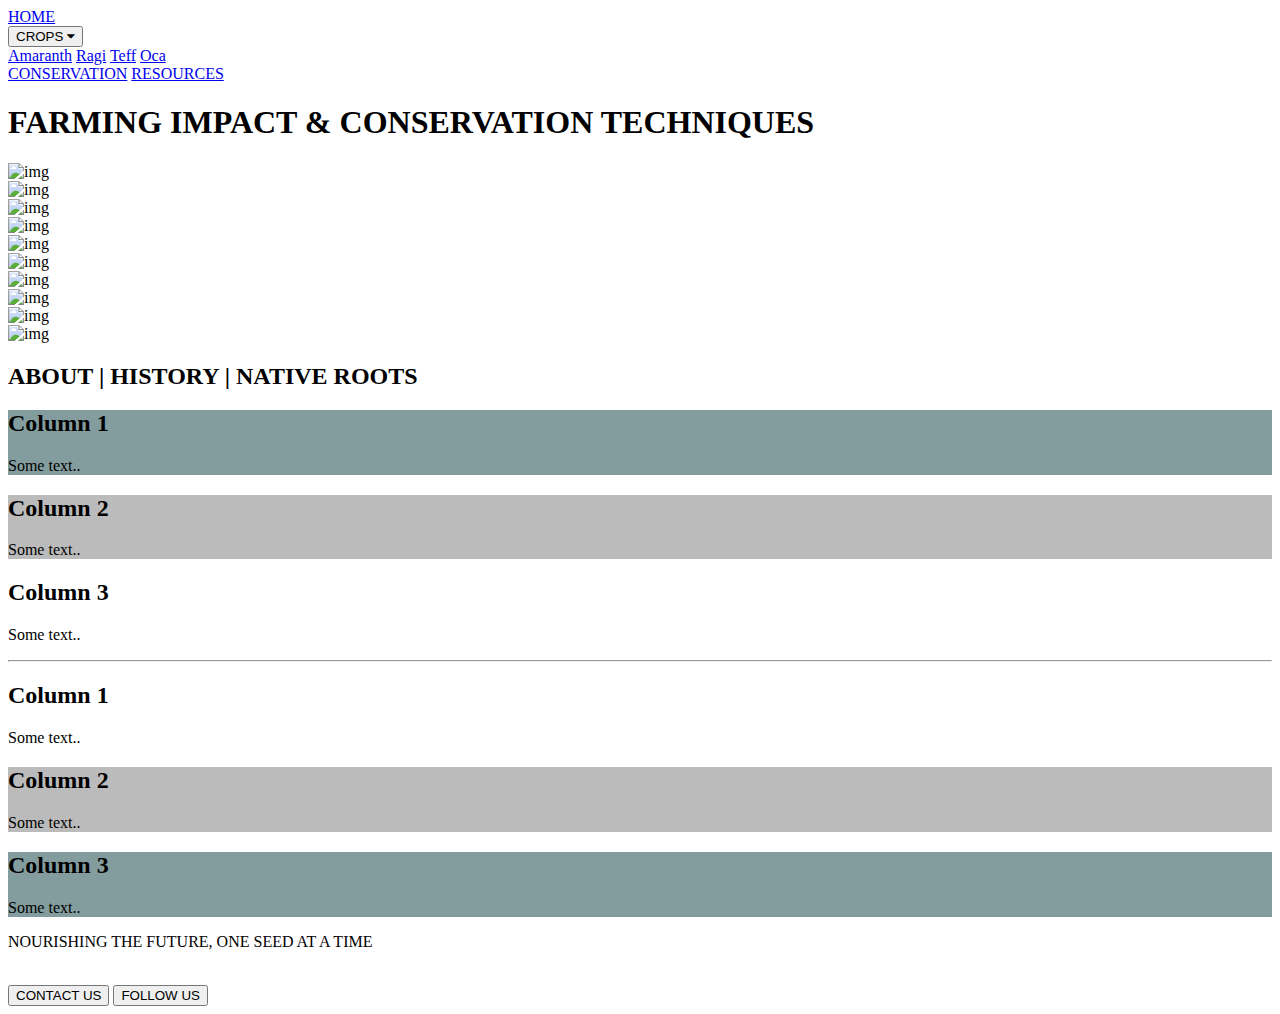
==== conservation.html @ 0906e9b0 "Add files via upload" ====
<!DOCTYPE html>
<html lang="en">

<head>
    <meta charset="UTF-8">
    <meta name="viewport" content="width=device-width, initial-scale=1.0">
    <title>Conservation</title>
    <link rel="stylesheet" href="css/conservation.css">
    <link rel="stylesheet" href="https://cdnjs.cloudflare.com/ajax/libs/font-awesome/4.7.0/css/font-awesome.min.css">
</head>

<body>
    <header>
        <div class="navbar">
            <a href="index.html">HOME</a>
            <div class="subnav">
                <button class="subnavbtn">CROPS <i class="fa fa-caret-down"></i></button>
                <div class="subnav-content">
                    <a href="amaranth.html">Amaranth</a>
                    <a href="ragi.html">Ragi</a>
                    <a href="teff.html">Teff</a>
                    <a href="oca.html">Oca</a>
                </div>
            </div>

            <a href="conservation.html">CONSERVATION</a>
            <a href="resources.html">RESOURCES</a>
            <!-- <span class="search-icon">🔍</span>-->
        </div>
        <div class="banner">
            <h1>FARMING IMPACT & CONSERVATION TECHNIQUES</h1>
        </div>
    </header>
    <section id="marquee">
        <div class="container">
            <div class="pic-container">
                <div class="pic">
                    <img src="./images/home_page/Home Page_Marquee image 1.jpeg" alt="img">
                </div>
                <div class="pic">
                    <img src="./images/home_page/Home Page_Marquee Img 2.jpeg" alt="img">
                </div>
                <div class="pic">
                    <img src="./images/home_page/Home Page_Marquee Img 3.jpeg" alt="img">
                </div>
                <div class="pic">
                    <img src="./images/home_page/Home Page_Marquee Img 4.jpeg" alt="img">
                </div>
                <div class="pic">
                    <img src="./images/home_page/Home Page_Marquee Img 5.jpeg" alt="img">
                </div>
                <div class="pic">
                    <img src="./images/home_page/Home Page_Marquee Img 6.jpeg" alt="img">
                </div>
                <div class="pic">
                    <img src="./images/home_page/Home Page_Marquee Image 7.jpeg" alt="img">
                </div>
                <div class="pic">
                    <img src="./images/home_page/Home Page_Marquee Img 8.jpeg" alt="img">
                </div>
                <div class="pic">
                    <img src="./images/home_page/Home Page_Marquee Img 9.jpeg" alt="img">
                </div>
                <div class="pic">
                    <img src="./images/home_page/Home Page_Marquee Img 10.jpeg" alt="img">
                </div>
            </div>
        </div>
    </section>

    <section class="about">
        <h2>ABOUT | HISTORY | NATIVE ROOTS</h2>
    </section>
    <section class="content">        
        <div class="row">
            <div class="column left" style="background-color:#839d9e;">
              <h2>Column 1</h2>
              <p>Some text..</p>
            </div>
            <div class="column middle" style="background-color:#bbb;">
              <h2>Column 2</h2>
              <p>Some text..</p>
            </div>
            <div class="column right" style="background-color:white;">
              <h2>Column 3</h2>
              <p>Some text..</p>
            </div>
          </div>
          <hr>
          <div class="row">
            <div class="column right" style="background-color:white;">
              <h2>Column 1</h2>
              <p>Some text..</p>
            </div>
            <div class="column middle" style="background-color:#bbb;">
              <h2>Column 2</h2>
              <p>Some text..</p>
            </div>
            <div class="column left" style="background-color:#839d9e;">
              <h2>Column 3</h2>
              <p>Some text..</p>
            </div>
          </div>
    </section>
    

    <p class="slogan-section">NOURISHING THE FUTURE, ONE SEED AT A TIME</p>
    <footer>
        <div><br /></div>
        <div class="contact-social">
            <button>CONTACT US</button>
            <button>FOLLOW US</button>
        </div>
    </footer>
</body>

</html>
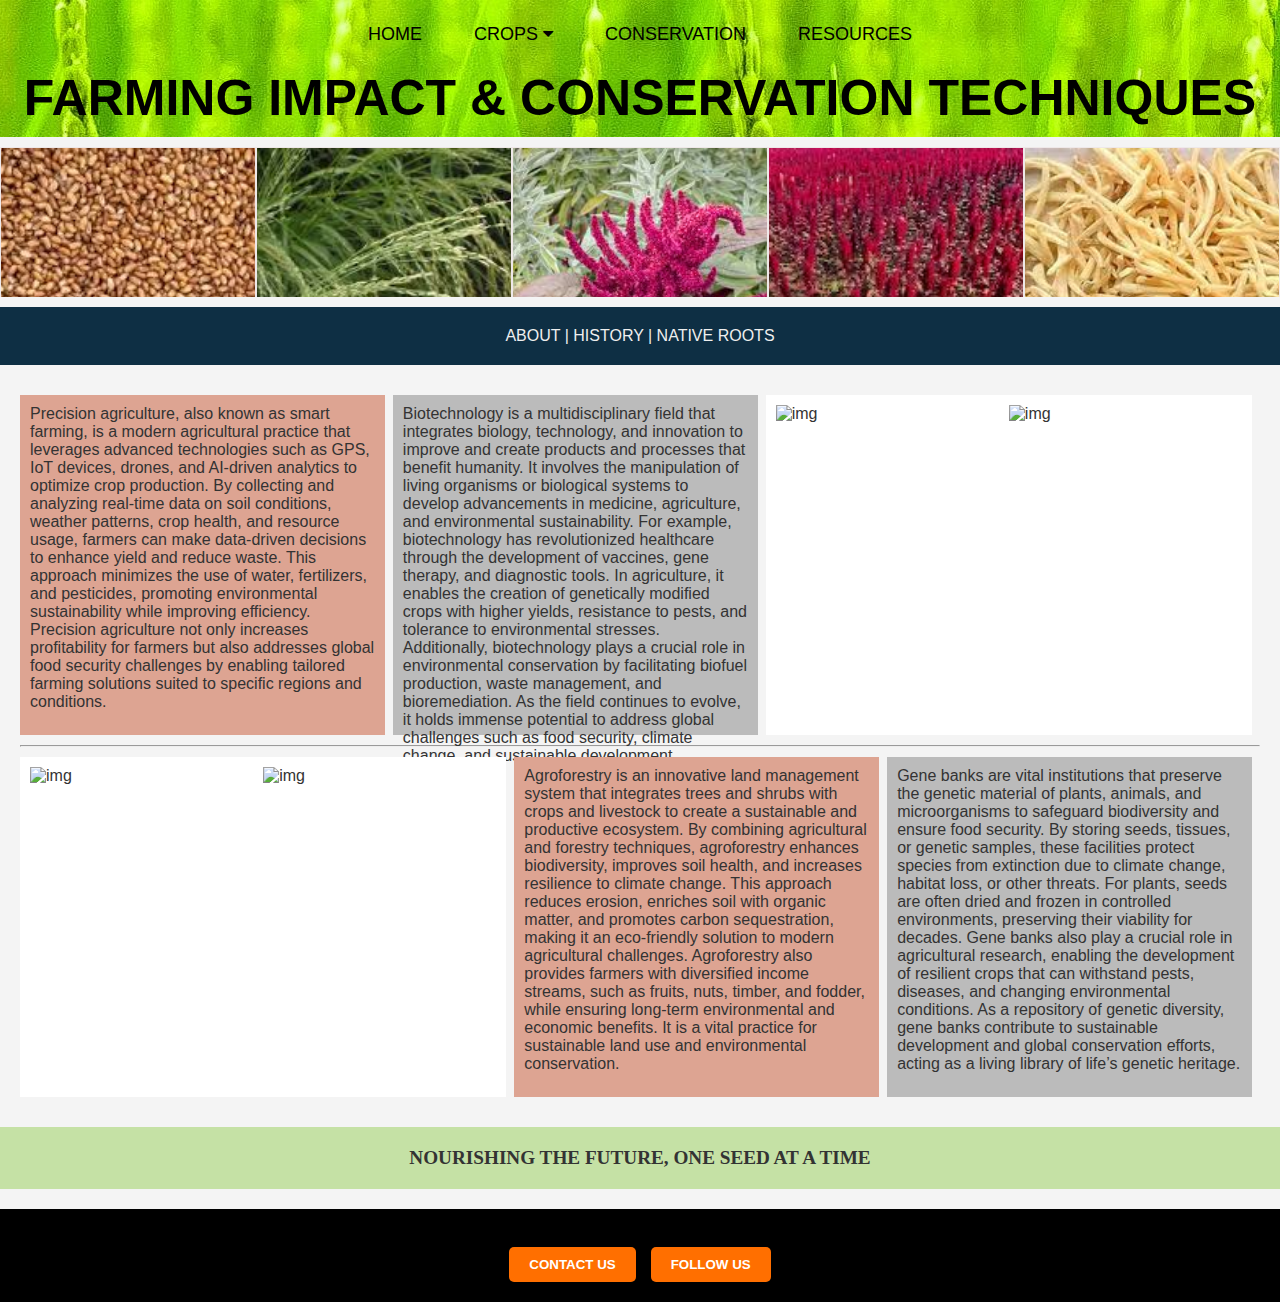
==== commit c1fcf5e1: "Add files via upload" ====
--- a/conservation.html
+++ b/conservation.html
@@ -17,7 +17,7 @@
                 <button class="subnavbtn">CROPS <i class="fa fa-caret-down"></i></button>
                 <div class="subnav-content">
                     <a href="amaranth.html">Amaranth</a>
-                    <a href="ragi.html">Ragi</a>
+                    <a href="musli.html">Musli</a>
                     <a href="teff.html">Teff</a>
                     <a href="oca.html">Oca</a>
                 </div>
@@ -25,7 +25,6 @@
 
             <a href="conservation.html">CONSERVATION</a>
             <a href="resources.html">RESOURCES</a>
-            <!-- <span class="search-icon">🔍</span>-->
         </div>
         <div class="banner">
             <h1>FARMING IMPACT & CONSERVATION TECHNIQUES</h1>
@@ -69,40 +68,89 @@
     </section>
 
     <section class="about">
-        <h2>ABOUT | HISTORY | NATIVE ROOTS</h2>
+        <p>ABOUT | HISTORY | NATIVE ROOTS</p>
     </section>
-    <section class="content">        
+    <section class="content">
         <div class="row">
-            <div class="column left" style="background-color:#839d9e;">
-              <h2>Column 1</h2>
-              <p>Some text..</p>
+            <div class="column left" style="background-color:	#dda492;">
+                <p>Precision agriculture, also known as smart farming, is a modern agricultural practice that leverages
+                    advanced technologies such as GPS, IoT devices, drones, and AI-driven analytics to optimize crop
+                    production. By collecting and analyzing real-time data on soil conditions, weather patterns, crop
+                    health, and resource usage, farmers can make data-driven decisions to enhance yield and reduce
+                    waste. This approach minimizes the use of water, fertilizers, and pesticides, promoting
+                    environmental sustainability while improving efficiency. Precision agriculture not only increases
+                    profitability for farmers but also addresses global food security challenges by enabling tailored
+                    farming solutions suited to specific regions and conditions.</p>
             </div>
             <div class="column middle" style="background-color:#bbb;">
-              <h2>Column 2</h2>
-              <p>Some text..</p>
+
+                <p>Biotechnology is a multidisciplinary field that integrates biology, technology, and innovation to
+                    improve and create products and processes that benefit humanity. It involves the manipulation of
+                    living organisms or biological systems to develop advancements in medicine, agriculture, and
+                    environmental sustainability. For example, biotechnology has revolutionized healthcare through the
+                    development of vaccines, gene therapy, and diagnostic tools. In agriculture, it enables the creation
+                    of genetically modified crops with higher yields, resistance to pests, and tolerance to
+                    environmental stresses. Additionally, biotechnology plays a crucial role in environmental
+                    conservation by facilitating biofuel production, waste management, and bioremediation. As the field
+                    continues to evolve, it holds immense potential to address global challenges such as food security,
+                    climate change, and sustainable development.</p>
             </div>
             <div class="column right" style="background-color:white;">
-              <h2>Column 3</h2>
-              <p>Some text..</p>
+
+                <div class="row1">
+                    <div class="column1 left1">
+                        <img src="https://encrypted-tbn0.gstatic.com/images?q=tbn:ANd9GcRkcjr8NQ6fU9Ap7eANsnTQ_jehSoiTLvv8nFNcQbmMtJRbmDG5U-Pu4KIdzZiT2zSjLys&usqp=CAU"
+                            alt="img">
+                    </div>
+                    <div class="column1 righ1t">
+                        <img src="https://thumbs.dreamstime.com/b/captivating-image-agricultural-biotechnology-highlights-future-farming-stunning-vertical-setup-where-lush-337267288.jpg"
+                            alt="img">
+                    </div>
+
+                </div>
             </div>
-          </div>
-          <hr>
-          <div class="row">
+        </div>
+        <hr>
+        <div class="row">
             <div class="column right" style="background-color:white;">
-              <h2>Column 1</h2>
-              <p>Some text..</p>
+                <div class="row1">
+                    <div class="column1 left1">
+                        <img src="https://encrypted-tbn0.gstatic.com/images?q=tbn:ANd9GcQL9IfvjPmE14T67RWYWWVP1IXzEcXsgzVnuTWZrP5fgHns5T3wd-C4lwpytM8L2W84d-U&usqp=CAU"
+                            alt="img">
+                    </div>
+                    <div class="column1 righ1t">
+                        <img src="https://live.staticflickr.com/2684/4331068942_905251226c_b.jpg"
+                            alt="img">
+                    </div>
+
+                </div>
             </div>
-            <div class="column middle" style="background-color:#bbb;">
-              <h2>Column 2</h2>
-              <p>Some text..</p>
+            <div class="column middle" style="background-color:#dda492;">
+
+                <p>Agroforestry is an innovative land management system that integrates trees and shrubs with crops and
+                    livestock to create a sustainable and productive ecosystem. By combining agricultural and forestry
+                    techniques, agroforestry enhances biodiversity, improves soil health, and increases resilience to
+                    climate change. This approach reduces erosion, enriches soil with organic matter, and promotes
+                    carbon sequestration, making it an eco-friendly solution to modern agricultural challenges.
+                    Agroforestry also provides farmers with diversified income streams, such as fruits, nuts, timber,
+                    and fodder, while ensuring long-term environmental and economic benefits. It is a vital practice for
+                    sustainable land use and environmental conservation.</p>
             </div>
-            <div class="column left" style="background-color:#839d9e;">
-              <h2>Column 3</h2>
-              <p>Some text..</p>
+            <div class="column left" style="background-color:#bbb;">
+
+                <p>Gene banks are vital institutions that preserve the genetic material of plants, animals, and
+                    microorganisms to safeguard biodiversity and ensure food security. By storing seeds, tissues, or
+                    genetic samples, these facilities protect species from extinction due to climate change, habitat
+                    loss, or other threats. For plants, seeds are often dried and frozen in controlled environments,
+                    preserving their viability for decades. Gene banks also play a crucial role in agricultural
+                    research, enabling the development of resilient crops that can withstand pests, diseases, and
+                    changing environmental conditions. As a repository of genetic diversity, gene banks contribute to
+                    sustainable development and global conservation efforts, acting as a living library of life’s
+                    genetic heritage.</p>
             </div>
-          </div>
+        </div>
     </section>
-    
+
 
     <p class="slogan-section">NOURISHING THE FUTURE, ONE SEED AT A TIME</p>
     <footer>
--- a/css/conservation.css
+++ b/css/conservation.css
@@ -0,0 +1,453 @@
+* {
+    margin: 0;
+    padding: 0;
+    box-sizing: border-box;
+    font-family: Arial, sans-serif;
+}
+
+
+
+body {
+    background-color: #f4f4f4;
+    color: #333;
+}
+
+header {
+
+    background-image: url("../images/home_page/header_bg_1.jpg");
+    color: black;
+    text-align: center;
+    padding: 10px 0;
+
+}
+
+.nav {
+    display: flex;
+    justify-content: center;
+    gap: 20px;
+}
+
+.nav a {
+    color: black;
+    text-decoration: none;
+    font-size: 18px;
+}
+
+/**
+
+SubMenu
+
+**/
+
+.navbar {
+    display: flex;
+    overflow: hidden;
+    justify-content: center;
+    gap: 20px;
+}
+
+.navbar a {
+    float: left;
+    font-size: 18px;
+    color: black;
+    text-align: center;
+    padding: 14px 16px;
+    text-decoration: none;
+}
+
+.subnav {
+    float: left;
+    overflow: hidden;
+}
+
+.subnav .subnavbtn {
+    font-size: 18px;
+    border: none;
+    outline: none;
+    color: black;
+    padding: 14px 16px;
+    background-color: inherit;
+    font-family: inherit;
+    margin: 0;
+}
+
+.navbar a:hover,
+.subnav:hover .subnavbtn {
+    background-color: #a3e3a3;
+}
+
+/**
+.subnav-content {
+    display: none;
+    position: absolute;
+    left: 0;
+    background-color: rgb(7, 113, 122);
+    width: 100%;
+    z-index: 1;
+}
+
+**/
+
+.subnav-content {
+    display: none;
+    position: absolute;
+    background-color: #a3e3a3;
+    min-width: 150px;
+    box-shadow: 0px 8px 16px 0px rgba(0, 0, 0, 0.2);
+    z-index: 1;
+}
+
+.subnav-content a {
+
+    color: black;
+    padding: 12px 16px;
+    text-decoration: none;
+    display: block;
+}
+
+.subnav-content a:hover {
+    background-color: #eee;
+    color: black;
+}
+
+.subnav:hover .subnav-content {
+    display: block;
+}
+
+
+.dropbtn {
+    background-color: #04AA6D;
+    color: white;
+    padding: 16px;
+    font-size: 16px;
+    border: none;
+}
+
+.dropdown {
+    position: relative;
+    display: inline-block;
+}
+
+.dropdown-content {
+    display: none;
+    position: absolute;
+    background-color: #f1f1f1;
+    min-width: 160px;
+    box-shadow: 0px 8px 16px 0px rgba(0, 0, 0, 0.2);
+    z-index: 1;
+}
+
+.dropdown-content a {
+    color: black;
+    padding: 12px 16px;
+    text-decoration: none;
+    display: block;
+}
+
+.dropdown-content a:hover {
+    background-color: #ddd;
+}
+
+.dropdown:hover .dropdown-content {
+    display: block;
+}
+
+.dropdown:hover .dropbtn {
+    background-color: #3e8e41;
+}
+
+.search-icon {
+    font-size: 18px;
+    color: #fff;
+}
+
+.banner h1 {
+    font-size: 50px;
+    margin-top: 10px;
+}
+
+.intro {
+    display: flex;
+    justify-content: space-between;
+    align-items: center;
+    padding: 20px;
+    background-color: #aad8e8;
+}
+
+.intro p {
+    width: 30%;
+    font-size: 14px;
+    color: #333;
+}
+
+/**
+.images-marquee {
+    display: flex;
+    gap: 10px;
+}
+    **/
+
+.image-placeholder {
+    width: 150px;
+    height: 150px;
+    background-color: #f4f4f5;
+    border-radius: 10px;
+}
+
+.about {
+    background-color: #0e2f44;
+    color: #eee;
+    text-align: center;
+    padding: 20px;
+}
+
+.about h2 {
+    font-size: 28px;
+}
+
+.about-text {
+    font-size: 14px;
+    margin-top: 10px;
+}
+
+.content {
+    padding: 20px;
+}
+
+.row {
+    display: flex;
+    justify-content: space-between;
+    align-items: center;
+    padding: 10px 0;
+    column-gap: 8px;
+}
+
+.text-box,
+.media-box {
+    width: 48%;
+    padding: 20px;
+    text-align: center;
+    font-size: 16px;
+}
+
+.text-box {
+    background-color: #e8c28e;
+}
+
+.media-box {
+    background-color: #f4f4f4;
+    color: #888;
+}
+
+
+
+
+/* Slogan section styling */
+.slogan-section {
+    background-color: #c5e1a5;
+    text-align: center;
+    padding: 20px;
+    font-weight: bold;
+    font-size: 1.2em;
+    font-family: 'Georgia', serif;
+}
+
+/* Video section styling */
+.video-section {
+    background-color: #90caf9;
+    text-align: center;
+    padding: 20px;
+    font-weight: bold;
+}
+
+
+/* Footer styling */
+footer {
+    background-color: #000;
+    color: white;
+    text-align: center;
+    padding: 20px;
+    margin-top: 20px;
+}
+
+.footer-nav {
+    display: flex;
+    justify-content: center;
+    gap: 20px;
+}
+
+footer a {
+    color: #fff;
+    text-decoration: none;
+    font-size: 18px;
+}
+
+.contact-social {
+    display: flex;
+    justify-content: center;
+    gap: 15px;
+}
+
+.contact-social button {
+    padding: 10px 20px;
+    background-color: #ff6f00;
+    color: white;
+    border: none;
+    border-radius: 5px;
+    font-weight: bold;
+}
+
+
+
+/**
+
+Marquee
+
+**/
+
+
+#marquee {
+    padding: 10px 0px;
+    width: 100%;
+}
+
+#marquee .container {
+    overflow: hidden;
+    width: 100%;
+}
+
+#marquee .pic-container {
+    display: flex;
+    animation: marquee 10s infinite linear;
+}
+
+#marquee .pic-container .pic {
+    flex-basis: 20%;
+    flex-shrink: 0;
+    width: 150px;
+    height: 150px;
+}
+
+
+
+#marquee img {
+    width: 100%;
+    object-fit: cover;
+    border: 1px solid rgba(238, 231, 231, 0.9);
+}
+
+@media (max-width: 1024px) {
+    #marquee .pic-container .pic {
+        flex-basis: 25%;
+    }
+}
+
+@media (max-width: 768px) {
+    #marquee .pic-container .pic {
+        flex-basis: 33.33%;
+    }
+}
+
+@keyframes marquee {
+    0% {
+        transform: translateX(0);
+    }
+
+    100% {
+        transform: translateX(-100%);
+    }
+}
+
+@media (max-width: 1024px) {
+    @keyframes marquee {
+        0% {
+            transform: translateX(0);
+        }
+
+        100% {
+            transform: translateX(-125%);
+        }
+    }
+}
+
+@media (max-width: 768px) {
+    @keyframes marquee {
+        0% {
+            transform: translateX(0);
+        }
+
+        100% {
+            transform: translateX(-186.65%);
+        }
+    }
+}
+
+
+* {
+    box-sizing: border-box;
+}
+
+
+.column {
+    float: left;
+    width: 33.33%;
+    padding: 10px;
+    height: 340px;
+    column-gap: 5px;
+}
+
+
+.column1 {
+    float: left;
+    width: 50%;
+    padding: 0px;
+    height: 200px;
+}
+
+
+.left1 {
+    width: 50%;
+}
+
+.right1 {
+    width: 50%;
+}
+
+img {
+    width: 100%;
+    height: 300px;
+    object-fit: cover;
+}
+
+
+.row1 {
+    display: flex;
+    justify-content: space-between;
+    align-items: center;
+    padding: 0px;
+    column-gap: 20px;
+    
+}
+
+.row1:after {
+    content: "";
+    display: table;
+    clear: both;
+}
+
+
+.row:after {
+    content: "";
+    display: table;
+    clear: both;
+}
+
+.left,
+.middle {
+    width: 30%;
+
+}
+
+.right {
+    width: 40%;
+}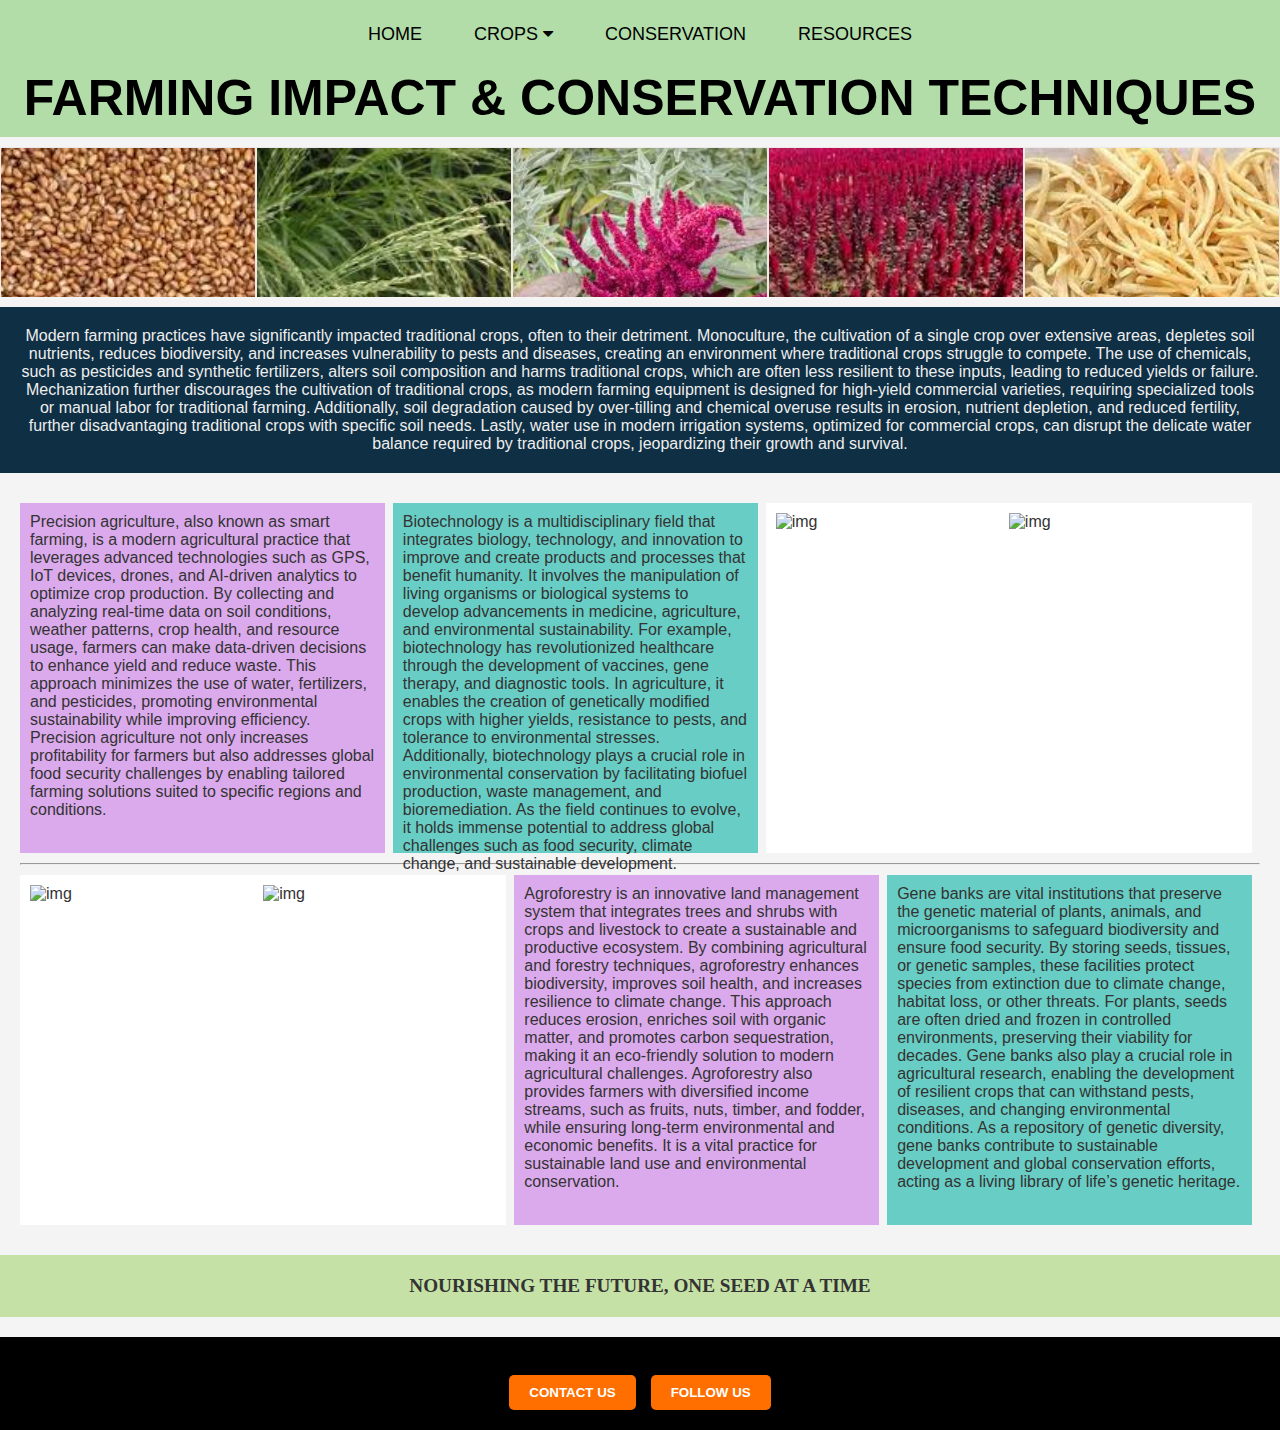
==== commit 4ef740ef: "Add files via upload" ====
--- a/conservation.html
+++ b/conservation.html
@@ -68,11 +68,22 @@
     </section>
 
     <section class="about">
-        <p>ABOUT | HISTORY | NATIVE ROOTS</p>
+        <p>Modern farming practices have significantly impacted traditional crops, often to their detriment.
+            Monoculture, the cultivation of a single crop over extensive areas, depletes soil nutrients, reduces
+            biodiversity, and increases vulnerability to pests and diseases, creating an environment where traditional
+            crops struggle to compete. The use of chemicals, such as pesticides and synthetic fertilizers, alters soil
+            composition and harms traditional crops, which are often less resilient to these inputs, leading to reduced
+            yields or failure. Mechanization further discourages the cultivation of traditional crops, as modern farming
+            equipment is designed for high-yield commercial varieties, requiring specialized tools or manual labor for
+            traditional farming. Additionally, soil degradation caused by over-tilling and chemical overuse results in
+            erosion, nutrient depletion, and reduced fertility, further disadvantaging traditional crops with specific
+            soil needs. Lastly, water use in modern irrigation systems, optimized for commercial crops, can disrupt the
+            delicate water balance required by traditional crops, jeopardizing their growth and survival.
+        </p>
     </section>
     <section class="content">
         <div class="row">
-            <div class="column left" style="background-color:	#dda492;">
+            <div class="column left" style="background-color:	#dbaaec;">
                 <p>Precision agriculture, also known as smart farming, is a modern agricultural practice that leverages
                     advanced technologies such as GPS, IoT devices, drones, and AI-driven analytics to optimize crop
                     production. By collecting and analyzing real-time data on soil conditions, weather patterns, crop
@@ -82,7 +93,7 @@
                     profitability for farmers but also addresses global food security challenges by enabling tailored
                     farming solutions suited to specific regions and conditions.</p>
             </div>
-            <div class="column middle" style="background-color:#bbb;">
+            <div class="column middle" style="background-color:#68cdc4">
 
                 <p>Biotechnology is a multidisciplinary field that integrates biology, technology, and innovation to
                     improve and create products and processes that benefit humanity. It involves the manipulation of
@@ -119,13 +130,12 @@
                             alt="img">
                     </div>
                     <div class="column1 righ1t">
-                        <img src="https://live.staticflickr.com/2684/4331068942_905251226c_b.jpg"
-                            alt="img">
+                        <img src="https://live.staticflickr.com/2684/4331068942_905251226c_b.jpg" alt="img">
                     </div>
 
                 </div>
             </div>
-            <div class="column middle" style="background-color:#dda492;">
+            <div class="column middle" style="background-color:#dbaaec;">
 
                 <p>Agroforestry is an innovative land management system that integrates trees and shrubs with crops and
                     livestock to create a sustainable and productive ecosystem. By combining agricultural and forestry
@@ -136,7 +146,7 @@
                     and fodder, while ensuring long-term environmental and economic benefits. It is a vital practice for
                     sustainable land use and environmental conservation.</p>
             </div>
-            <div class="column left" style="background-color:#bbb;">
+            <div class="column left" style="background-color:#68cdc4">
 
                 <p>Gene banks are vital institutions that preserve the genetic material of plants, animals, and
                     microorganisms to safeguard biodiversity and ensure food security. By storing seeds, tissues, or
--- a/css/conservation.css
+++ b/css/conservation.css
@@ -2,7 +2,7 @@
     margin: 0;
     padding: 0;
     box-sizing: border-box;
-    font-family: Arial, sans-serif;
+    font-family: Tahoma,Arial, sans-serif;
 }
 
 
@@ -14,7 +14,8 @@
 
 header {
 
-    background-image: url("../images/home_page/header_bg_1.jpg");
+    #background-image: url("../images/home_page/header_bg_1.jpg");
+    background-color: 	#b2dda9;
     color: black;
     text-align: center;
     padding: 10px 0;
@@ -73,7 +74,7 @@
 
 .navbar a:hover,
 .subnav:hover .subnavbtn {
-    background-color: #a3e3a3;
+    background-color: #00b092;
 }
 
 /**
@@ -91,7 +92,7 @@
 .subnav-content {
     display: none;
     position: absolute;
-    background-color: #a3e3a3;
+    background-color: #00b092;
     min-width: 150px;
     box-shadow: 0px 8px 16px 0px rgba(0, 0, 0, 0.2);
     z-index: 1;
@@ -392,7 +393,7 @@
     float: left;
     width: 33.33%;
     padding: 10px;
-    height: 340px;
+    height: 350px;
     column-gap: 5px;
 }
 
